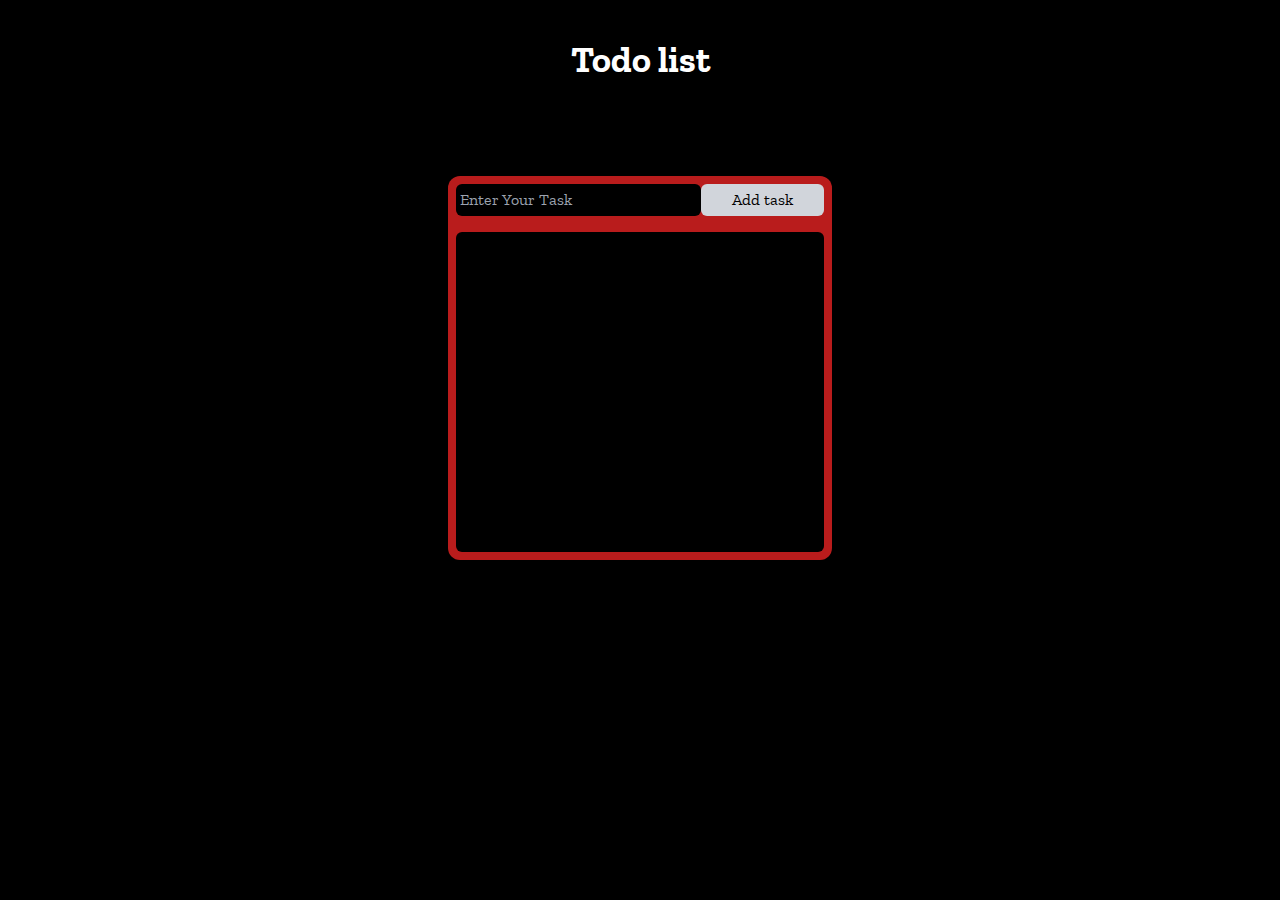
==== index.html @ 3be65e68 "Rename todoapp.html to index.html" ====
<!DOCTYPE html>
<html lang="en">
<head>
    <meta charset="UTF-8">
    <meta name="viewport" content="width=device-width, initial-scale=1.0">
    <title>Todo App</title>
    <link rel="stylesheet" href="./src/output.css">
    <link href="https://fonts.googleapis.com/css2?family=Zilla+Slab:ital,wght@0,300;0,400;0,500;0,600;0,700;1,300;1,400;1,500;1,600;1,700&display=swap" rel="stylesheet">
    <link rel="stylesheet" href="https://cdnjs.cloudflare.com/ajax/libs/font-awesome/6.6.0/css/all.min.css" integrity="sha512-Kc323vGBEqzTmouAECnVceyQqyqdsSiqLQISBL29aUW4U/M7pSPA/gEUZQqv1cwx4OnYxTxve5UMg5GT6L4JJg==" crossorigin="anonymous" referrerpolicy="no-referrer" />
</head>
<body class="bg-black">
    <div class="text-white font-harsh font-bold flex justify-center items-center mt-10 text-4xl"> Todo list </div>
    <div class="h-96 w-96 bg-red-700 mx-auto mt-24 rounded-xl p-2">
        <div class="w-full flex">
            <input type="text" id="input" placeholder="Enter Your Task" class="w-4/6 rounded-md font-harsh bg-black text-white caret-white p-1">
            <button id="addTodoBtn" onclick="addTodo()" class="w-2/6 font-harsh bg-gray-300 rounded-md hover:bg-gray-500 transition-all duration-300 hover:scale-95 hover:text-white active:bg-gray-600 p-1">Add task</button>
        </div>
        <div id="list" class="w-full h-80 rounded-md bg-black mt-4 text-white font-harsh overflow-auto p-1">

        </div>
    </div>
    <script src="todoapp.js"></script>
</body>
</html>
---- src/output.css ----
/*
! tailwindcss v3.4.10 | MIT License | https://tailwindcss.com
*/

/*
1. Prevent padding and border from affecting element width. (https://github.com/mozdevs/cssremedy/issues/4)
2. Allow adding a border to an element by just adding a border-width. (https://github.com/tailwindcss/tailwindcss/pull/116)
*/

*,
::before,
::after {
  box-sizing: border-box;
  /* 1 */
  border-width: 0;
  /* 2 */
  border-style: solid;
  /* 2 */
  border-color: #e5e7eb;
  /* 2 */
}

::before,
::after {
  --tw-content: '';
}

/*
1. Use a consistent sensible line-height in all browsers.
2. Prevent adjustments of font size after orientation changes in iOS.
3. Use a more readable tab size.
4. Use the user's configured `sans` font-family by default.
5. Use the user's configured `sans` font-feature-settings by default.
6. Use the user's configured `sans` font-variation-settings by default.
7. Disable tap highlights on iOS
*/

html,
:host {
  line-height: 1.5;
  /* 1 */
  -webkit-text-size-adjust: 100%;
  /* 2 */
  -moz-tab-size: 4;
  /* 3 */
  -o-tab-size: 4;
     tab-size: 4;
  /* 3 */
  font-family: ui-sans-serif, system-ui, sans-serif, "Apple Color Emoji", "Segoe UI Emoji", "Segoe UI Symbol", "Noto Color Emoji";
  /* 4 */
  font-feature-settings: normal;
  /* 5 */
  font-variation-settings: normal;
  /* 6 */
  -webkit-tap-highlight-color: transparent;
  /* 7 */
}

/*
1. Remove the margin in all browsers.
2. Inherit line-height from `html` so users can set them as a class directly on the `html` element.
*/

body {
  margin: 0;
  /* 1 */
  line-height: inherit;
  /* 2 */
}

/*
1. Add the correct height in Firefox.
2. Correct the inheritance of border color in Firefox. (https://bugzilla.mozilla.org/show_bug.cgi?id=190655)
3. Ensure horizontal rules are visible by default.
*/

hr {
  height: 0;
  /* 1 */
  color: inherit;
  /* 2 */
  border-top-width: 1px;
  /* 3 */
}

/*
Add the correct text decoration in Chrome, Edge, and Safari.
*/

abbr:where([title]) {
  -webkit-text-decoration: underline dotted;
          text-decoration: underline dotted;
}

/*
Remove the default font size and weight for headings.
*/

h1,
h2,
h3,
h4,
h5,
h6 {
  font-size: inherit;
  font-weight: inherit;
}

/*
Reset links to optimize for opt-in styling instead of opt-out.
*/

a {
  color: inherit;
  text-decoration: inherit;
}

/*
Add the correct font weight in Edge and Safari.
*/

b,
strong {
  font-weight: bolder;
}

/*
1. Use the user's configured `mono` font-family by default.
2. Use the user's configured `mono` font-feature-settings by default.
3. Use the user's configured `mono` font-variation-settings by default.
4. Correct the odd `em` font sizing in all browsers.
*/

code,
kbd,
samp,
pre {
  font-family: ui-monospace, SFMono-Regular, Menlo, Monaco, Consolas, "Liberation Mono", "Courier New", monospace;
  /* 1 */
  font-feature-settings: normal;
  /* 2 */
  font-variation-settings: normal;
  /* 3 */
  font-size: 1em;
  /* 4 */
}

/*
Add the correct font size in all browsers.
*/

small {
  font-size: 80%;
}

/*
Prevent `sub` and `sup` elements from affecting the line height in all browsers.
*/

sub,
sup {
  font-size: 75%;
  line-height: 0;
  position: relative;
  vertical-align: baseline;
}

sub {
  bottom: -0.25em;
}

sup {
  top: -0.5em;
}

/*
1. Remove text indentation from table contents in Chrome and Safari. (https://bugs.chromium.org/p/chromium/issues/detail?id=999088, https://bugs.webkit.org/show_bug.cgi?id=201297)
2. Correct table border color inheritance in all Chrome and Safari. (https://bugs.chromium.org/p/chromium/issues/detail?id=935729, https://bugs.webkit.org/show_bug.cgi?id=195016)
3. Remove gaps between table borders by default.
*/

table {
  text-indent: 0;
  /* 1 */
  border-color: inherit;
  /* 2 */
  border-collapse: collapse;
  /* 3 */
}

/*
1. Change the font styles in all browsers.
2. Remove the margin in Firefox and Safari.
3. Remove default padding in all browsers.
*/

button,
input,
optgroup,
select,
textarea {
  font-family: inherit;
  /* 1 */
  font-feature-settings: inherit;
  /* 1 */
  font-variation-settings: inherit;
  /* 1 */
  font-size: 100%;
  /* 1 */
  font-weight: inherit;
  /* 1 */
  line-height: inherit;
  /* 1 */
  letter-spacing: inherit;
  /* 1 */
  color: inherit;
  /* 1 */
  margin: 0;
  /* 2 */
  padding: 0;
  /* 3 */
}

/*
Remove the inheritance of text transform in Edge and Firefox.
*/

button,
select {
  text-transform: none;
}

/*
1. Correct the inability to style clickable types in iOS and Safari.
2. Remove default button styles.
*/

button,
input:where([type='button']),
input:where([type='reset']),
input:where([type='submit']) {
  -webkit-appearance: button;
  /* 1 */
  background-color: transparent;
  /* 2 */
  background-image: none;
  /* 2 */
}

/*
Use the modern Firefox focus style for all focusable elements.
*/

:-moz-focusring {
  outline: auto;
}

/*
Remove the additional `:invalid` styles in Firefox. (https://github.com/mozilla/gecko-dev/blob/2f9eacd9d3d995c937b4251a5557d95d494c9be1/layout/style/res/forms.css#L728-L737)
*/

:-moz-ui-invalid {
  box-shadow: none;
}

/*
Add the correct vertical alignment in Chrome and Firefox.
*/

progress {
  vertical-align: baseline;
}

/*
Correct the cursor style of increment and decrement buttons in Safari.
*/

::-webkit-inner-spin-button,
::-webkit-outer-spin-button {
  height: auto;
}

/*
1. Correct the odd appearance in Chrome and Safari.
2. Correct the outline style in Safari.
*/

[type='search'] {
  -webkit-appearance: textfield;
  /* 1 */
  outline-offset: -2px;
  /* 2 */
}

/*
Remove the inner padding in Chrome and Safari on macOS.
*/

::-webkit-search-decoration {
  -webkit-appearance: none;
}

/*
1. Correct the inability to style clickable types in iOS and Safari.
2. Change font properties to `inherit` in Safari.
*/

::-webkit-file-upload-button {
  -webkit-appearance: button;
  /* 1 */
  font: inherit;
  /* 2 */
}

/*
Add the correct display in Chrome and Safari.
*/

summary {
  display: list-item;
}

/*
Removes the default spacing and border for appropriate elements.
*/

blockquote,
dl,
dd,
h1,
h2,
h3,
h4,
h5,
h6,
hr,
figure,
p,
pre {
  margin: 0;
}

fieldset {
  margin: 0;
  padding: 0;
}

legend {
  padding: 0;
}

ol,
ul,
menu {
  list-style: none;
  margin: 0;
  padding: 0;
}

/*
Reset default styling for dialogs.
*/

dialog {
  padding: 0;
}

/*
Prevent resizing textareas horizontally by default.
*/

textarea {
  resize: vertical;
}

/*
1. Reset the default placeholder opacity in Firefox. (https://github.com/tailwindlabs/tailwindcss/issues/3300)
2. Set the default placeholder color to the user's configured gray 400 color.
*/

input::-moz-placeholder, textarea::-moz-placeholder {
  opacity: 1;
  /* 1 */
  color: #9ca3af;
  /* 2 */
}

input::placeholder,
textarea::placeholder {
  opacity: 1;
  /* 1 */
  color: #9ca3af;
  /* 2 */
}

/*
Set the default cursor for buttons.
*/

button,
[role="button"] {
  cursor: pointer;
}

/*
Make sure disabled buttons don't get the pointer cursor.
*/

:disabled {
  cursor: default;
}

/*
1. Make replaced elements `display: block` by default. (https://github.com/mozdevs/cssremedy/issues/14)
2. Add `vertical-align: middle` to align replaced elements more sensibly by default. (https://github.com/jensimmons/cssremedy/issues/14#issuecomment-634934210)
   This can trigger a poorly considered lint error in some tools but is included by design.
*/

img,
svg,
video,
canvas,
audio,
iframe,
embed,
object {
  display: block;
  /* 1 */
  vertical-align: middle;
  /* 2 */
}

/*
Constrain images and videos to the parent width and preserve their intrinsic aspect ratio. (https://github.com/mozdevs/cssremedy/issues/14)
*/

img,
video {
  max-width: 100%;
  height: auto;
}

/* Make elements with the HTML hidden attribute stay hidden by default */

[hidden] {
  display: none;
}

*, ::before, ::after {
  --tw-border-spacing-x: 0;
  --tw-border-spacing-y: 0;
  --tw-translate-x: 0;
  --tw-translate-y: 0;
  --tw-rotate: 0;
  --tw-skew-x: 0;
  --tw-skew-y: 0;
  --tw-scale-x: 1;
  --tw-scale-y: 1;
  --tw-pan-x:  ;
  --tw-pan-y:  ;
  --tw-pinch-zoom:  ;
  --tw-scroll-snap-strictness: proximity;
  --tw-gradient-from-position:  ;
  --tw-gradient-via-position:  ;
  --tw-gradient-to-position:  ;
  --tw-ordinal:  ;
  --tw-slashed-zero:  ;
  --tw-numeric-figure:  ;
  --tw-numeric-spacing:  ;
  --tw-numeric-fraction:  ;
  --tw-ring-inset:  ;
  --tw-ring-offset-width: 0px;
  --tw-ring-offset-color: #fff;
  --tw-ring-color: rgb(59 130 246 / 0.5);
  --tw-ring-offset-shadow: 0 0 #0000;
  --tw-ring-shadow: 0 0 #0000;
  --tw-shadow: 0 0 #0000;
  --tw-shadow-colored: 0 0 #0000;
  --tw-blur:  ;
  --tw-brightness:  ;
  --tw-contrast:  ;
  --tw-grayscale:  ;
  --tw-hue-rotate:  ;
  --tw-invert:  ;
  --tw-saturate:  ;
  --tw-sepia:  ;
  --tw-drop-shadow:  ;
  --tw-backdrop-blur:  ;
  --tw-backdrop-brightness:  ;
  --tw-backdrop-contrast:  ;
  --tw-backdrop-grayscale:  ;
  --tw-backdrop-hue-rotate:  ;
  --tw-backdrop-invert:  ;
  --tw-backdrop-opacity:  ;
  --tw-backdrop-saturate:  ;
  --tw-backdrop-sepia:  ;
  --tw-contain-size:  ;
  --tw-contain-layout:  ;
  --tw-contain-paint:  ;
  --tw-contain-style:  ;
}

::backdrop {
  --tw-border-spacing-x: 0;
  --tw-border-spacing-y: 0;
  --tw-translate-x: 0;
  --tw-translate-y: 0;
  --tw-rotate: 0;
  --tw-skew-x: 0;
  --tw-skew-y: 0;
  --tw-scale-x: 1;
  --tw-scale-y: 1;
  --tw-pan-x:  ;
  --tw-pan-y:  ;
  --tw-pinch-zoom:  ;
  --tw-scroll-snap-strictness: proximity;
  --tw-gradient-from-position:  ;
  --tw-gradient-via-position:  ;
  --tw-gradient-to-position:  ;
  --tw-ordinal:  ;
  --tw-slashed-zero:  ;
  --tw-numeric-figure:  ;
  --tw-numeric-spacing:  ;
  --tw-numeric-fraction:  ;
  --tw-ring-inset:  ;
  --tw-ring-offset-width: 0px;
  --tw-ring-offset-color: #fff;
  --tw-ring-color: rgb(59 130 246 / 0.5);
  --tw-ring-offset-shadow: 0 0 #0000;
  --tw-ring-shadow: 0 0 #0000;
  --tw-shadow: 0 0 #0000;
  --tw-shadow-colored: 0 0 #0000;
  --tw-blur:  ;
  --tw-brightness:  ;
  --tw-contrast:  ;
  --tw-grayscale:  ;
  --tw-hue-rotate:  ;
  --tw-invert:  ;
  --tw-saturate:  ;
  --tw-sepia:  ;
  --tw-drop-shadow:  ;
  --tw-backdrop-blur:  ;
  --tw-backdrop-brightness:  ;
  --tw-backdrop-contrast:  ;
  --tw-backdrop-grayscale:  ;
  --tw-backdrop-hue-rotate:  ;
  --tw-backdrop-invert:  ;
  --tw-backdrop-opacity:  ;
  --tw-backdrop-saturate:  ;
  --tw-backdrop-sepia:  ;
  --tw-contain-size:  ;
  --tw-contain-layout:  ;
  --tw-contain-paint:  ;
  --tw-contain-style:  ;
}

.mx-auto {
  margin-left: auto;
  margin-right: auto;
}

.mt-10 {
  margin-top: 2.5rem;
}

.mt-24 {
  margin-top: 6rem;
}

.mt-4 {
  margin-top: 1rem;
}

.flex {
  display: flex;
}

.h-80 {
  height: 20rem;
}

.h-96 {
  height: 24rem;
}

.w-2\/6 {
  width: 33.333333%;
}

.w-4\/6 {
  width: 66.666667%;
}

.w-96 {
  width: 24rem;
}

.w-full {
  width: 100%;
}

.transform {
  transform: translate(var(--tw-translate-x), var(--tw-translate-y)) rotate(var(--tw-rotate)) skewX(var(--tw-skew-x)) skewY(var(--tw-skew-y)) scaleX(var(--tw-scale-x)) scaleY(var(--tw-scale-y));
}

.items-center {
  align-items: center;
}

.justify-center {
  justify-content: center;
}

.overflow-auto {
  overflow: auto;
}

.rounded-md {
  border-radius: 0.375rem;
}

.rounded-xl {
  border-radius: 0.75rem;
}

.bg-black {
  --tw-bg-opacity: 1;
  background-color: rgb(0 0 0 / var(--tw-bg-opacity));
}

.bg-gray-300 {
  --tw-bg-opacity: 1;
  background-color: rgb(209 213 219 / var(--tw-bg-opacity));
}

.bg-red-700 {
  --tw-bg-opacity: 1;
  background-color: rgb(185 28 28 / var(--tw-bg-opacity));
}

.p-1 {
  padding: 0.25rem;
}

.p-2 {
  padding: 0.5rem;
}

.font-harsh {
  font-family: Zilla Slab;
}

.text-4xl {
  font-size: 2.25rem;
  line-height: 2.5rem;
}

.font-bold {
  font-weight: 700;
}

.text-white {
  --tw-text-opacity: 1;
  color: rgb(255 255 255 / var(--tw-text-opacity));
}

.line-through {
  text-decoration-line: line-through;
}

.caret-white {
  caret-color: #fff;
}

.outline {
  outline-style: solid;
}

.transition-all {
  transition-property: all;
  transition-timing-function: cubic-bezier(0.4, 0, 0.2, 1);
  transition-duration: 150ms;
}

.duration-300 {
  transition-duration: 300ms;
}

#taskbox{
  display: flex;
  justify-content: space-between;
  padding: 0.5rem;
  margin-top: 4px;
  border: 1px solid rgb(145, 145, 145);
  border-radius: 0.5rem;
  overflow:auto;
  line-height: normal;
  opacity: 0;
  transform: translateY(-100%);
  transition: all 500ms ease;
  width: 100%;
}

#taskbox::-webkit-scrollbar{
  height: 0.5rem;
  background-color: black;
}

#taskbox::-webkit-scrollbar-thumb{
  background-color: rgb(255, 255, 255);
  border-radius: 1rem;
}

#list::-webkit-scrollbar{
  width:0.5rem;
  background-color: black;
}

#list::-webkit-scrollbar-thumb{
  background-color: rgb(255, 255, 255);
  border-radius: 1rem;
}

li:hover{
  background-color: rgb(26, 26, 26);
}

#deleteBtn{
  background-color: rgb(255, 0, 0);
  color: rgb(255, 255, 255);
  border-radius: 0.5rem;
  padding: 0.3rem;
}

#edit{
  background-color: rgb(255, 255, 255);
  color: rgb(0, 0, 0);
  border-radius: 0.5rem;
  padding: 0.3rem;
}

#deleteBtn:hover{
  background-color: rgb(0, 0, 0);
  color: white;
  scale: 95%;
  transition: all 200ms ease-in-out;
}

#edit:hover{
  background-color: rgb(0, 0, 0);
  color: white;
  scale: 95%;
  transition: all 200ms ease-in-out;
}

#deleteBtn:active{
  background-color: rgb(255, 255, 255);
  color: rgb(0, 0, 0);
  scale: 95%;
  transition: all 200ms ease-in-out;
}

#edit:active{
  background-color: rgb(255, 0, 0);
  color: white;
  scale: 95%;
  transition: all 200ms ease-in-out;
}

#taskbox input{
  color: white;
  background-color: transparent;
  outline: none;
  border: none;
}

.hover\:scale-95:hover {
  --tw-scale-x: .95;
  --tw-scale-y: .95;
  transform: translate(var(--tw-translate-x), var(--tw-translate-y)) rotate(var(--tw-rotate)) skewX(var(--tw-skew-x)) skewY(var(--tw-skew-y)) scaleX(var(--tw-scale-x)) scaleY(var(--tw-scale-y));
}

.hover\:bg-gray-500:hover {
  --tw-bg-opacity: 1;
  background-color: rgb(107 114 128 / var(--tw-bg-opacity));
}

.hover\:text-white:hover {
  --tw-text-opacity: 1;
  color: rgb(255 255 255 / var(--tw-text-opacity));
}

.active\:bg-gray-600:active {
  --tw-bg-opacity: 1;
  background-color: rgb(75 85 99 / var(--tw-bg-opacity));
}
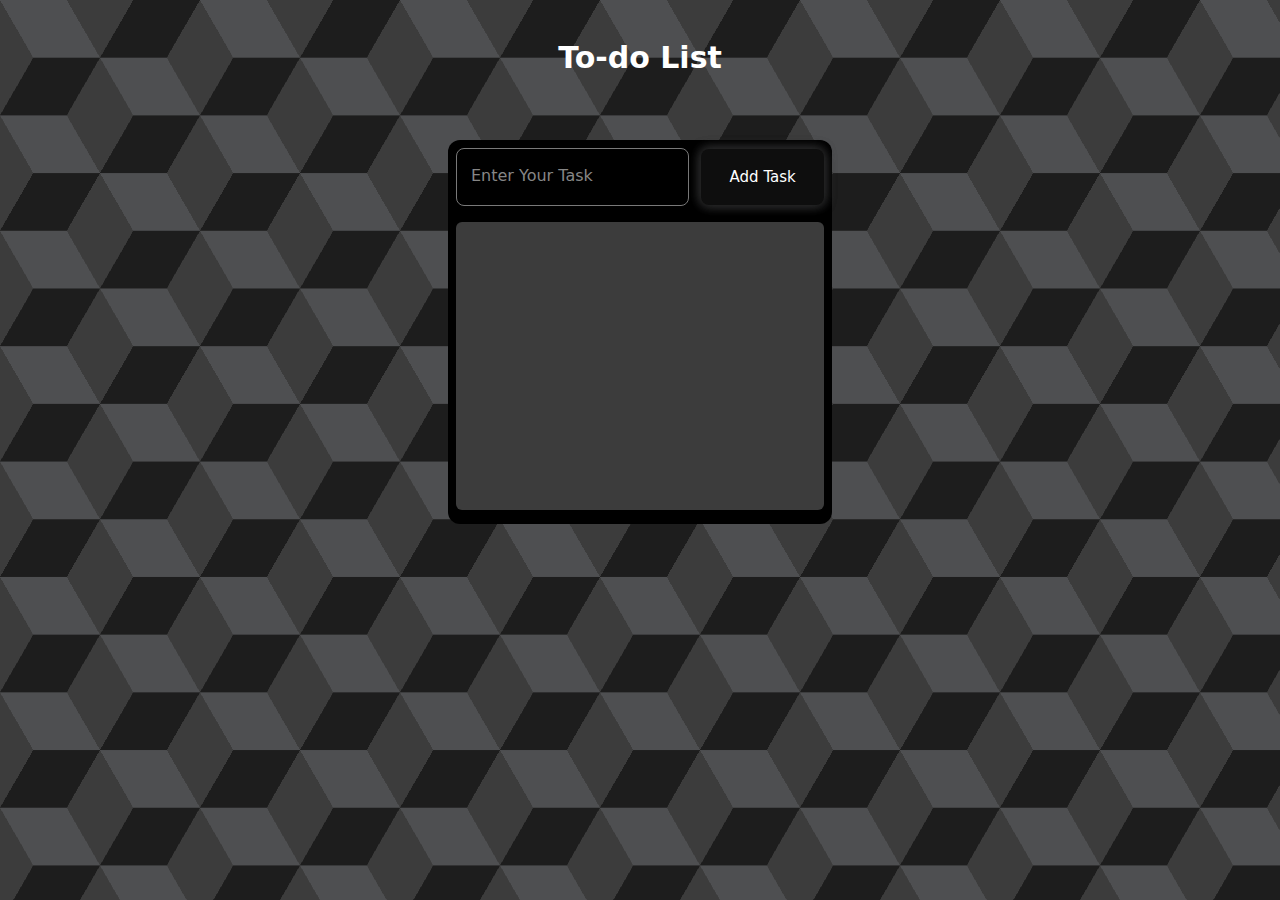
==== commit 564bdd5f: "Enhance UI for a more royal look and add task strike-through button" ====
--- a/index.html
+++ b/index.html
@@ -1,4 +1,3 @@
-<!DOCTYPE html>
 <html lang="en">
 <head>
     <meta charset="UTF-8">
@@ -8,17 +7,22 @@
     <link href="https://fonts.googleapis.com/css2?family=Zilla+Slab:ital,wght@0,300;0,400;0,500;0,600;0,700;1,300;1,400;1,500;1,600;1,700&display=swap" rel="stylesheet">
     <link rel="stylesheet" href="https://cdnjs.cloudflare.com/ajax/libs/font-awesome/6.6.0/css/all.min.css" integrity="sha512-Kc323vGBEqzTmouAECnVceyQqyqdsSiqLQISBL29aUW4U/M7pSPA/gEUZQqv1cwx4OnYxTxve5UMg5GT6L4JJg==" crossorigin="anonymous" referrerpolicy="no-referrer" />
 </head>
-<body class="bg-black">
-    <div class="text-white font-harsh font-bold flex justify-center items-center mt-10 text-4xl"> Todo list </div>
-    <div class="h-96 w-96 bg-red-700 mx-auto mt-24 rounded-xl p-2">
-        <div class="w-full flex">
-            <input type="text" id="input" placeholder="Enter Your Task" class="w-4/6 rounded-md font-harsh bg-black text-white caret-white p-1">
-            <button id="addTodoBtn" onclick="addTodo()" class="w-2/6 font-harsh bg-gray-300 rounded-md hover:bg-gray-500 transition-all duration-300 hover:scale-95 hover:text-white active:bg-gray-600 p-1">Add task</button>
+<body class="containers">
+    <div class="w-full flex justify-center items-center font-sans font-bold text-3xl text-white mt-10 ">
+        To-do List
+    </div>
+    <div class="h-96 w-96 bg-black mx-auto mt-16 rounded-xl p-2 box-shadow">
+        <div class="w-full flex justify-between items-center">
+            <div class="input-group w-4/6">
+                <input id="input" required="" type="text" name="text" autocomplete="off" class="input w-4/6">
+                <label class="user-label">Enter Your Task</label>
+            </div>
+            <button class="button w-2/6" onclick="addTodo()"> Add Task</button>
         </div>
-        <div id="list" class="w-full h-80 rounded-md bg-black mt-4 text-white font-harsh overflow-auto p-1">
+        <div id="list" class="w-full h-72 rounded-md bg-background mt-4 text-white font-harsh overflow-auto p-1">
 
         </div>
     </div>
     <script src="todoapp.js"></script>
 </body>
-</html>
+</html>--- a/src/output.css
+++ b/src/output.css
@@ -559,24 +559,24 @@
   margin-right: auto;
 }
 
+.mt-16 {
+  margin-top: 4rem;
+}
+
+.mt-4 {
+  margin-top: 1rem;
+}
+
 .mt-10 {
   margin-top: 2.5rem;
 }
 
-.mt-24 {
-  margin-top: 6rem;
-}
-
-.mt-4 {
-  margin-top: 1rem;
-}
-
 .flex {
   display: flex;
 }
 
-.h-80 {
-  height: 20rem;
+.h-72 {
+  height: 18rem;
 }
 
 .h-96 {
@@ -611,6 +611,10 @@
   justify-content: center;
 }
 
+.justify-between {
+  justify-content: space-between;
+}
+
 .overflow-auto {
   overflow: auto;
 }
@@ -621,6 +625,11 @@
 
 .rounded-xl {
   border-radius: 0.75rem;
+}
+
+.bg-background {
+  --tw-bg-opacity: 1;
+  background-color: rgb(60 60 60 / var(--tw-bg-opacity));
 }
 
 .bg-black {
@@ -628,16 +637,6 @@
   background-color: rgb(0 0 0 / var(--tw-bg-opacity));
 }
 
-.bg-gray-300 {
-  --tw-bg-opacity: 1;
-  background-color: rgb(209 213 219 / var(--tw-bg-opacity));
-}
-
-.bg-red-700 {
-  --tw-bg-opacity: 1;
-  background-color: rgb(185 28 28 / var(--tw-bg-opacity));
-}
-
 .p-1 {
   padding: 0.25rem;
 }
@@ -650,9 +649,18 @@
   font-family: Zilla Slab;
 }
 
-.text-4xl {
-  font-size: 2.25rem;
-  line-height: 2.5rem;
+.font-sans {
+  font-family: ui-sans-serif, system-ui, sans-serif, "Apple Color Emoji", "Segoe UI Emoji", "Segoe UI Symbol", "Noto Color Emoji";
+}
+
+.text-2xl {
+  font-size: 1.5rem;
+  line-height: 2rem;
+}
+
+.text-3xl {
+  font-size: 1.875rem;
+  line-height: 2.25rem;
 }
 
 .font-bold {
@@ -668,22 +676,8 @@
   text-decoration-line: line-through;
 }
 
-.caret-white {
-  caret-color: #fff;
-}
-
 .outline {
   outline-style: solid;
-}
-
-.transition-all {
-  transition-property: all;
-  transition-timing-function: cubic-bezier(0.4, 0, 0.2, 1);
-  transition-duration: 150ms;
-}
-
-.duration-300 {
-  transition-duration: 300ms;
 }
 
 #taskbox{
@@ -721,47 +715,70 @@
   border-radius: 1rem;
 }
 
-li:hover{
+#taskbox:hover{
   background-color: rgb(26, 26, 26);
 }
 
 #deleteBtn{
-  background-color: rgb(255, 0, 0);
-  color: rgb(255, 255, 255);
+  background-color: #1d1d1d;
+  color: white;
   border-radius: 0.5rem;
   padding: 0.3rem;
 }
 
-#edit{
-  background-color: rgb(255, 255, 255);
-  color: rgb(0, 0, 0);
+.markBtn{
+  background-color: transparent;
+  border: 1px solid gray;
+  color: white;
   border-radius: 0.5rem;
   padding: 0.3rem;
+  margin-right: 0.35rem;
+}
+
+#edit{
+  background-color: #1d1d1d;
+  color: white;
+  border-radius: 0.5rem;
+  padding: 0.3rem;
 }
 
 #deleteBtn:hover{
-  background-color: rgb(0, 0, 0);
+  background-color: #4e4f51;
   color: white;
   scale: 95%;
   transition: all 200ms ease-in-out;
 }
 
-#edit:hover{
-  background-color: rgb(0, 0, 0);
+.markBtn:hover{
+  background-color: #4e4f51;
   color: white;
   scale: 95%;
   transition: all 200ms ease-in-out;
 }
 
-#deleteBtn:active{
-  background-color: rgb(255, 255, 255);
-  color: rgb(0, 0, 0);
+#edit:hover{
+  background-color: #4e4f51;
+  color: white;
   scale: 95%;
   transition: all 200ms ease-in-out;
 }
 
+#deleteBtn:active{
+  background-color: #3c3c3c;
+  color: white;
+  scale: 95%;
+  transition: all 200ms ease-in-out;
+}
+
 #edit:active{
-  background-color: rgb(255, 0, 0);
+  background-color: #3c3c3c;
+  color: white;
+  scale: 95%;
+  transition: all 200ms ease-in-out;
+}
+
+.markBtn:active{
+  background-color: #3c3c3c;
   color: white;
   scale: 95%;
   transition: all 200ms ease-in-out;
@@ -774,24 +791,107 @@
   border: none;
 }
 
-.hover\:scale-95:hover {
-  --tw-scale-x: .95;
-  --tw-scale-y: .95;
-  transform: translate(var(--tw-translate-x), var(--tw-translate-y)) rotate(var(--tw-rotate)) skewX(var(--tw-skew-x)) skewY(var(--tw-skew-y)) scaleX(var(--tw-scale-x)) scaleY(var(--tw-scale-y));
-}
-
-.hover\:bg-gray-500:hover {
-  --tw-bg-opacity: 1;
-  background-color: rgb(107 114 128 / var(--tw-bg-opacity));
-}
-
-.hover\:text-white:hover {
-  --tw-text-opacity: 1;
-  color: rgb(255 255 255 / var(--tw-text-opacity));
-}
-
-.active\:bg-gray-600:active {
-  --tw-bg-opacity: 1;
-  background-color: rgb(75 85 99 / var(--tw-bg-opacity));
-}
-
+/* From Uiverse.io by jeremyssocial */
+
+/* From Uiverse.io by csemszepp */
+
+.containers {
+  --s: 200px;
+  /* control the size */
+  --c1: #1d1d1d;
+  --c2: #4e4f51;
+  --c3: #3c3c3c;
+  background: repeating-conic-gradient(
+          from 30deg,
+          #0000 0 120deg,
+          var(--c3) 0 180deg
+        )
+        calc(0.5 * var(--s)) calc(0.5 * var(--s) * 0.577),
+      repeating-conic-gradient(
+        from 30deg,
+        var(--c1) 0 60deg,
+        var(--c2) 0 120deg,
+        var(--c3) 0 180deg
+      );
+  background-size: var(--s) calc(var(--s) * 0.577);
+}
+
+.box-shadow:hover{
+  box-shadow:0 0 30px rgb(255, 128, 0);
+  transition: all 500ms ease-out;
+}
+
+/* From Uiverse.io by alexruix */
+
+.input-group {
+  position: relative;
+}
+
+.input {
+  border: solid 1.5px #797979;
+  border-radius: 0.5rem;
+  background: none;
+  padding: 1rem;
+  font-size: 1rem;
+  color: #f5f5f5;
+  transition: border 150ms cubic-bezier(0.4,0,0.2,1);
+  width: 95%;
+}
+
+.user-label {
+  position: absolute;
+  left: 15px;
+  color: #868686;
+  pointer-events: none;
+  transform: translateY(1rem);
+  transition: 150ms cubic-bezier(0.4,0,0.2,1);
+}
+
+.input:focus, input:valid {
+  outline: none;
+  border: 1.5px solid #3b3b3b;
+}
+
+.input:focus ~ label, input:valid ~ label {
+  transform: translateY(-50%) scale(0.8);
+  background-color: #777777;
+  padding: 0 .2em;
+  color: #ffffff;
+  border-radius: 0.5rem;
+}
+
+/* From Uiverse.io by xueyuantan */
+
+.button {
+  height: 3.45rem;
+  border-radius: 0.5rem;
+  font-size: 15px;
+  font-family: inherit;
+  border: none;
+  position: relative;
+  overflow: hidden;
+  color: white;
+  background-color: #0e0e0e;
+  z-index: 1;
+  box-shadow: 0px 0px 12px #1d1d1d,
+                -0px -0px 12px #4e4f51;
+}
+
+.button::before {
+  content: '';
+  width: 0;
+  height: 3.45rem;
+  border-radius: 0.5rem;
+  position: absolute;
+  top: 0;
+  left: 0;
+  background-image: linear-gradient(to right, #3d3d3d 0%, #525252 100%);
+  transition: .5s ease;
+  display: block;
+  z-index: -1;
+}
+
+.button:hover::before {
+  width: 9em;
+}
+
